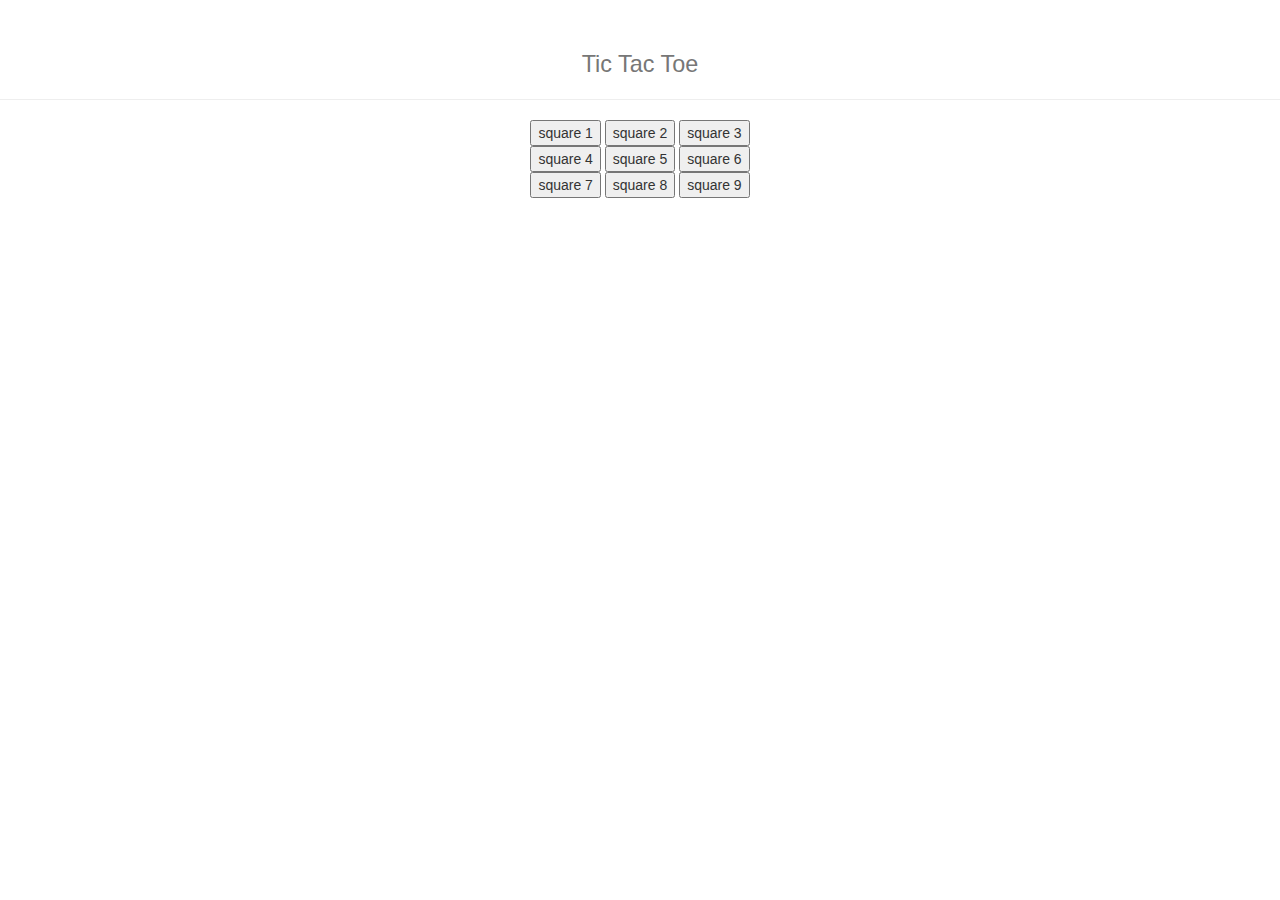
==== tic-tac-toe/index.html @ 3e2dd689 "moved files around" ====
<!DOCTYPE HTML>
<html>

<head>
	<meta charset="utf-8">
    <meta http-equiv="X-UA-Compatible" content="IE=edge">
    <meta name="viewport" content="width=device-width, initial-scale=1">
	<title>TIC TAC TOE Y'ALL</title>
	<script src="https://ajax.googleapis.com/ajax/libs/jquery/1.8.3/jquery.min.js"></script>
	<script type="text/javascript" src="tic_tac_toe.js"></script>
	<link rel="stylesheet" href="css/bootstrap.min.css">
	<link rel="stylesheet" href="css/bootstrap-theme.min.css">
	<link rel="stylesheet" href="css/main.css">

</head>

<header>
      <div class="page-header">
      	<h1><small>Tic Tac Toe</small></h1>
      </div>
</header>

<body>
	<div class="container">
        <div class="row">
        	<div class="col-xl-3"></div>
        	<div class="gameBoxes col-xl-6">
        		<div class="col-xl-2">
					<button class="squares top left" id="1">square 1</button>
					<button class="squares top middle" id="2">square 2</button>
					<button class="squares top right" id="3">square 3</button>
				</div>
				<div class="col-xl-2">
					<button class="squares center left" id="4">square 4</button>
					<button class="squares center middle" id="5">square 5</button>
					<button class="squares center right" id="6">square 6</button>
				</div>
				<div class="col-xl-2">
					<button class="squares bottom left" id="7">square 7</button>
					<button class="squares bottom center" id="8">square 8</button>
					<button class="squares bottom right" id="9">square 9</button>
				</div>
			</div>
			<div class="col-xl-3"></div>
		</div>
	</div>		

</body>
</html>
---- tic-tac-toe/css/main.css ----
h1 {
	text-align: center;
}

.gameBoxes {
	text-align: center;
}
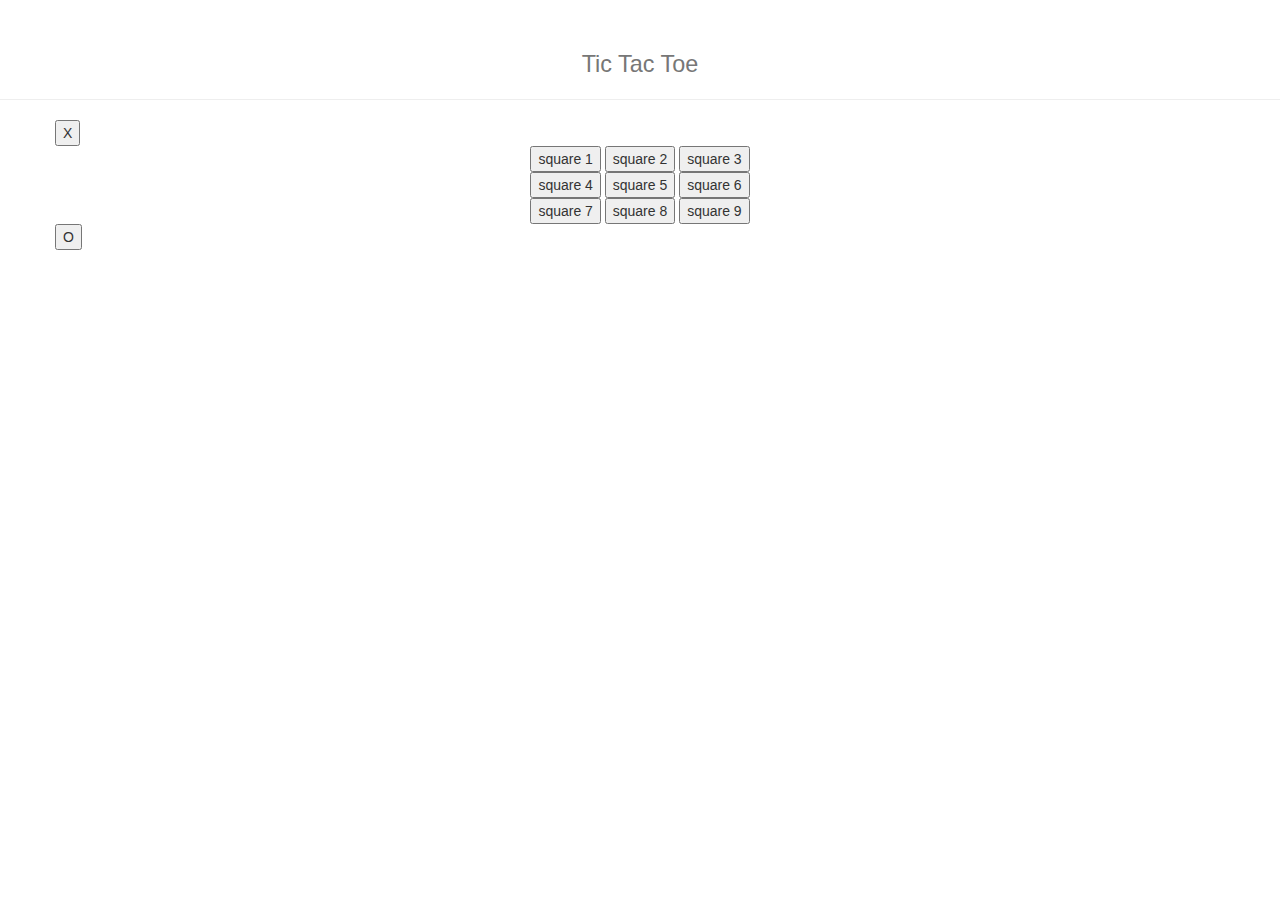
==== commit 413149dd: "added player buttons" ====
--- a/tic-tac-toe/index.html
+++ b/tic-tac-toe/index.html
@@ -23,25 +23,27 @@
 <body>
 	<div class="container">
         <div class="row">
-        	<div class="col-xl-3"></div>
+        	<div class="left col-xl-3"></div>
+        		<button class="player playerX">X</button>
         	<div class="gameBoxes col-xl-6">
         		<div class="col-xl-2">
-					<button class="squares top left" id="1">square 1</button>
-					<button class="squares top middle" id="2">square 2</button>
-					<button class="squares top right" id="3">square 3</button>
+					<button class="squares" id="1">square 1</button>
+					<button class="squares" id="2">square 2</button>
+					<button class="squares" id="3">square 3</button>
 				</div>
 				<div class="col-xl-2">
-					<button class="squares center left" id="4">square 4</button>
-					<button class="squares center middle" id="5">square 5</button>
-					<button class="squares center right" id="6">square 6</button>
+					<button class="squares" id="4">square 4</button>
+					<button class="squares" id="5">square 5</button>
+					<button class="squares" id="6">square 6</button>
 				</div>
 				<div class="col-xl-2">
-					<button class="squares bottom left" id="7">square 7</button>
-					<button class="squares bottom center" id="8">square 8</button>
-					<button class="squares bottom right" id="9">square 9</button>
+					<button class="squares" id="7">square 7</button>
+					<button class="squares" id="8">square 8</button>
+					<button class="squares" id="9">square 9</button>
 				</div>
 			</div>
-			<div class="col-xl-3"></div>
+			<div class="right col-xl-9"></div>
+				<button class="player playerO">O</button>
 		</div>
 	</div>		
 
--- a/tic-tac-toe/css/main.css
+++ b/tic-tac-toe/css/main.css
@@ -2,6 +2,14 @@
 	text-align: center;
 }
 
+/*.left {
+	text-align: left;
+}
+
+.right {
+	text text-align: right;
+}*/
+
 .gameBoxes {
 	text-align: center;
 }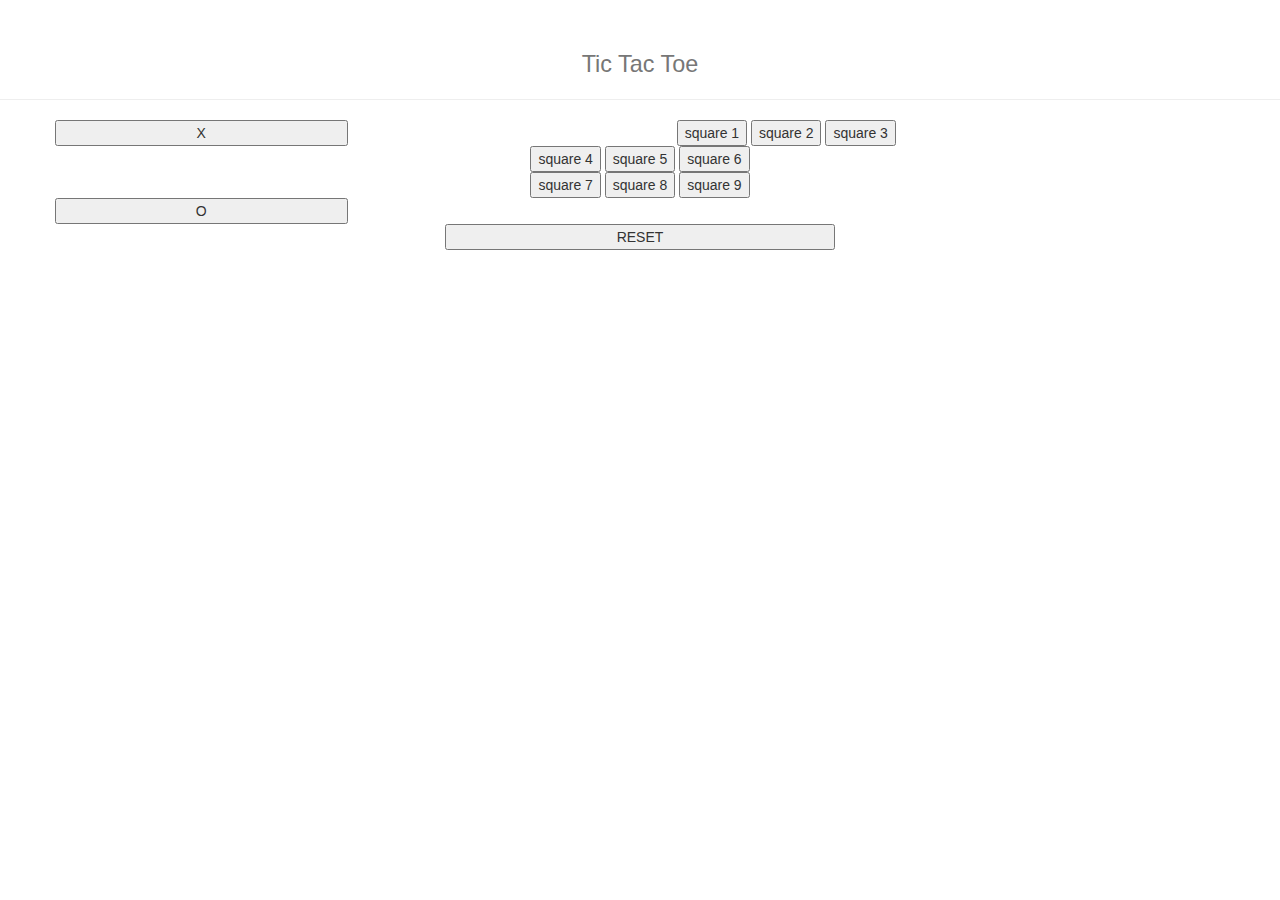
==== commit f400d4b0: "will now choose a winner or declare a tie, made a reset button" ====
--- a/tic-tac-toe/index.html
+++ b/tic-tac-toe/index.html
@@ -23,29 +23,38 @@
 <body>
 	<div class="container">
         <div class="row">
-        	<div class="left col-xl-3"></div>
-        		<button class="player playerX">X</button>
-        	<div class="gameBoxes col-xl-6">
-        		<div class="col-xl-2">
+
+        	<button class="player playerX left col-m-3 col-sm-3 col-xs-3">X</button>
+        	<div class="gameBoxes col-m-6">
+        		<div class="col-m-2">
 					<button class="squares" id="1">square 1</button>
 					<button class="squares" id="2">square 2</button>
 					<button class="squares" id="3">square 3</button>
 				</div>
-				<div class="col-xl-2">
+				<div class="col-m-2">
 					<button class="squares" id="4">square 4</button>
 					<button class="squares" id="5">square 5</button>
 					<button class="squares" id="6">square 6</button>
 				</div>
-				<div class="col-xl-2">
+				<div class="col-m-2">
 					<button class="squares" id="7">square 7</button>
 					<button class="squares" id="8">square 8</button>
 					<button class="squares" id="9">square 9</button>
 				</div>
 			</div>
-			<div class="right col-xl-9"></div>
-				<button class="player playerO">O</button>
+			<button class="player playerO right col-m-3 col-sm-3 col-xs-3">O</button>	
+		</div>	
+		
+		<div class="row">
+			<div class="col-m-4 col-sm-4 col-xs-4"></div>
+			<button class="col-m-4 col-sm-4 col-xs-4">RESET
+			<!-- <button class="reset">RESET</button> -->
+			</button>
+			<div class="col-m-4 col-sm-4 col-xs-4"></div>
 		</div>
-	</div>		
+	
+	</div>	
+</body>
 
-</body>
+
 </html>--- a/tic-tac-toe/css/main.css
+++ b/tic-tac-toe/css/main.css
@@ -2,14 +2,7 @@
 	text-align: center;
 }
 
-/*.left {
-	text-align: left;
+.gameBoxes {
+	text-align: center;
 }
 
-.right {
-	text text-align: right;
-}*/
-
-.gameBoxes {
-	text-align: center;
-}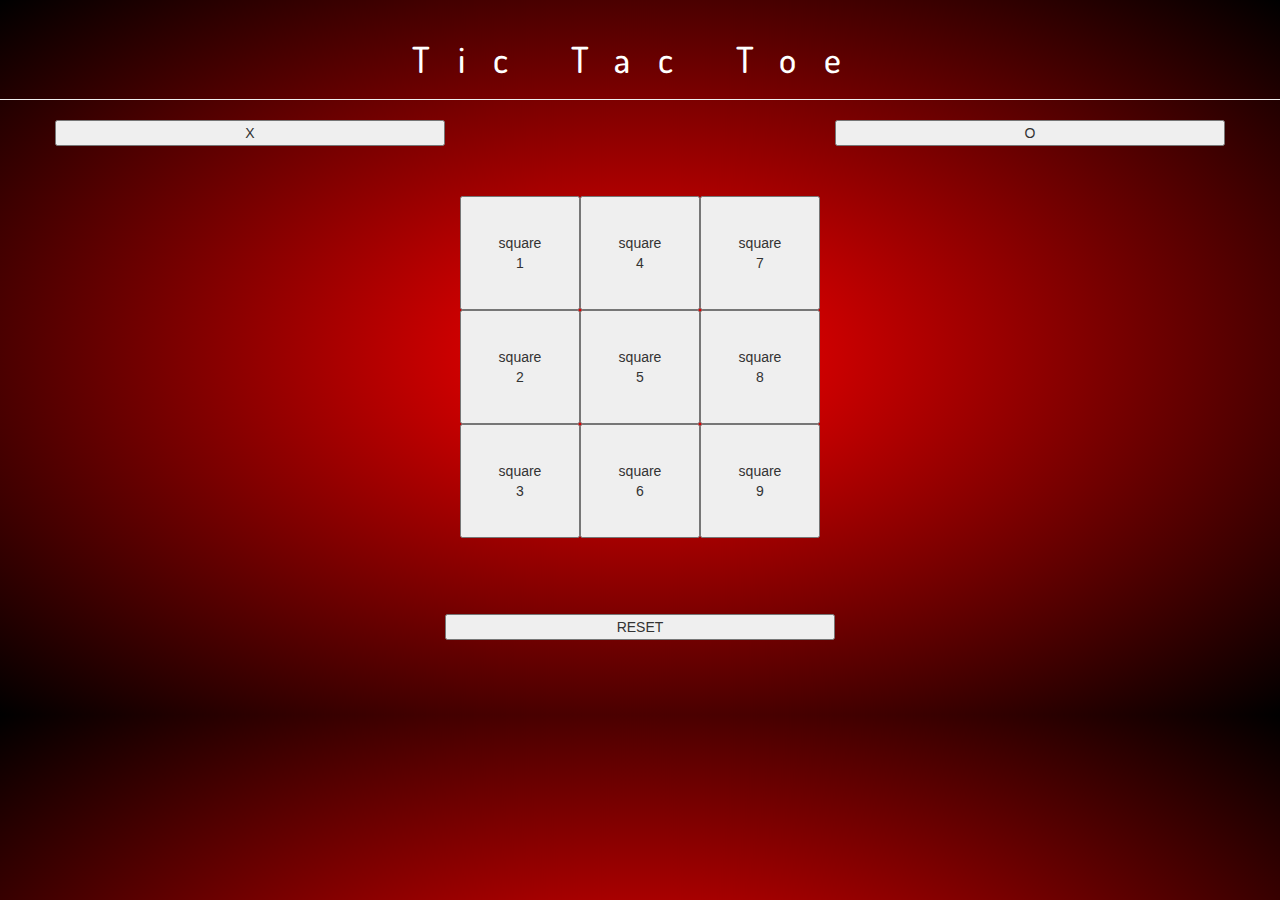
==== commit 2335dcf4: "added background color, changed header font, layout looks more even" ====
--- a/tic-tac-toe/index.html
+++ b/tic-tac-toe/index.html
@@ -16,41 +16,48 @@
 
 <header>
       <div class="page-header">
-      	<h1><small>Tic Tac Toe</small></h1>
+      	<h1><large>Tic Tac Toe</large></h1>
       </div>
 </header>
 
 <body>
 	<div class="container">
+
+        <!-- ##### PLAYER BUTTONS ##### -->
         <div class="row">
+        	<button class="player playerX col-md-4 col-sm-4 col-xs-4">X</button>
+        	<div class="col-md-4 col-sm-4 col-xs-4"></div>
+        	<button class="player playerO col-md-4 col-sm-4 col-xs-4">O</button>	
+        </div>
 
-        	<button class="player playerX left col-m-3 col-sm-3 col-xs-3">X</button>
-        	<div class="gameBoxes col-m-6">
-        		<div class="col-m-2">
+        <!-- ##### GAME BOARD ##### -->
+        <div class="gameBoard row">
+        	<div class="col-md-4 col-sm-4 col-xs-4"></div>
+        	<div class="gameBoxes col-md-4 col-sm-4 col-xs-4">
+        		<div class="boxes col-md-4 col-sm-4 col-xs-4">
 					<button class="squares" id="1">square 1</button>
 					<button class="squares" id="2">square 2</button>
 					<button class="squares" id="3">square 3</button>
 				</div>
-				<div class="col-m-2">
+				<div class="boxes col-md-4 col-sm-4 col-xs-4">
 					<button class="squares" id="4">square 4</button>
 					<button class="squares" id="5">square 5</button>
 					<button class="squares" id="6">square 6</button>
 				</div>
-				<div class="col-m-2">
+				<div class="boxes col-md-4 col-sm-4 col-xs-4">
 					<button class="squares" id="7">square 7</button>
 					<button class="squares" id="8">square 8</button>
 					<button class="squares" id="9">square 9</button>
 				</div>
+			<div class="col-md-4 col-sm-4 col-xs-4"></div>
 			</div>
-			<button class="player playerO right col-m-3 col-sm-3 col-xs-3">O</button>	
-		</div>	
-		
-		<div class="row">
-			<div class="col-m-4 col-sm-4 col-xs-4"></div>
-			<button class="col-m-4 col-sm-4 col-xs-4">RESET
-			<!-- <button class="reset">RESET</button> -->
-			</button>
-			<div class="col-m-4 col-sm-4 col-xs-4"></div>
+		</div>
+				
+		<!-- ##### RESET BUTTON ##### -->
+		<div class="resetSection row">
+			<div class="col-md-4 col-sm-4 col-xs-4"></div>
+			<button class="reset col-md-4 col-sm-4 col-xs-4">RESET</button>
+			<div class="col-md-4 col-sm-4 col-xs-4"></div>
 		</div>
 	
 	</div>	
--- a/tic-tac-toe/css/main.css
+++ b/tic-tac-toe/css/main.css
@@ -1,8 +1,31 @@
-h1 {
+@import url(http://fonts.googleapis.com/css?family=Dosis);
+
+.page-header {
 	text-align: center;
+	font-family: 'Dosis', sans-serif;
+	color: white;
+	letter-spacing: 2em;
 }
 
-.gameBoxes {
-	text-align: center;
+body {
+	background: radial-gradient(red, black);
 }
 
+.gameBoard {
+	margin-top: 50px;
+}
+
+.squares {
+	padding: 2.5em 2.5em;
+	/*padding: 35px 35px;*/
+}
+
+.boxes {
+	text-align: center;
+	padding: 0px 0px;
+}
+
+.resetSection {
+	margin-top: 75px;
+	margin-bottom: 75px;
+}
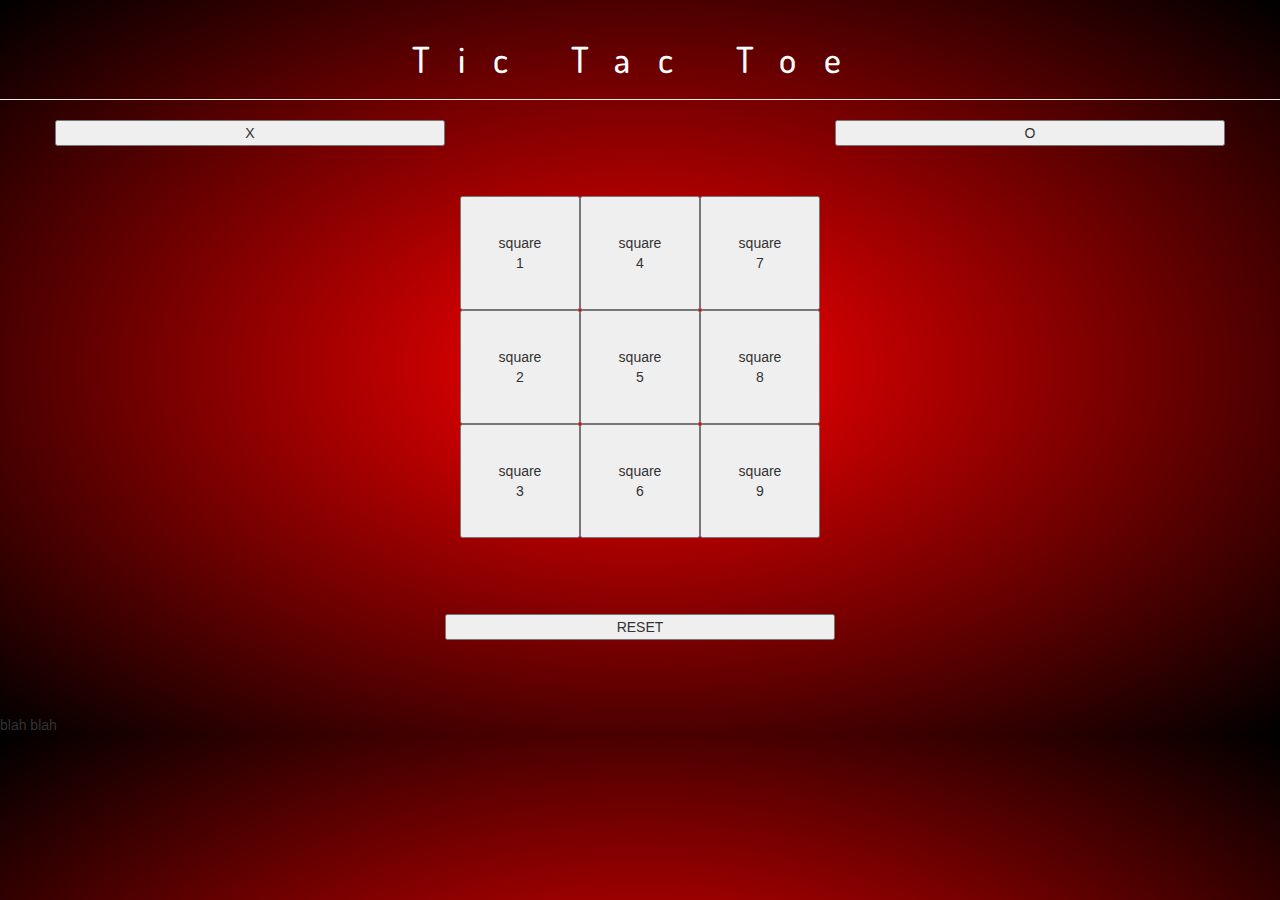
==== commit dfea6158: "blah" ====
--- a/tic-tac-toe/index.html
+++ b/tic-tac-toe/index.html
@@ -63,5 +63,6 @@
 	</div>	
 </body>
 
+blah blah
 
 </html>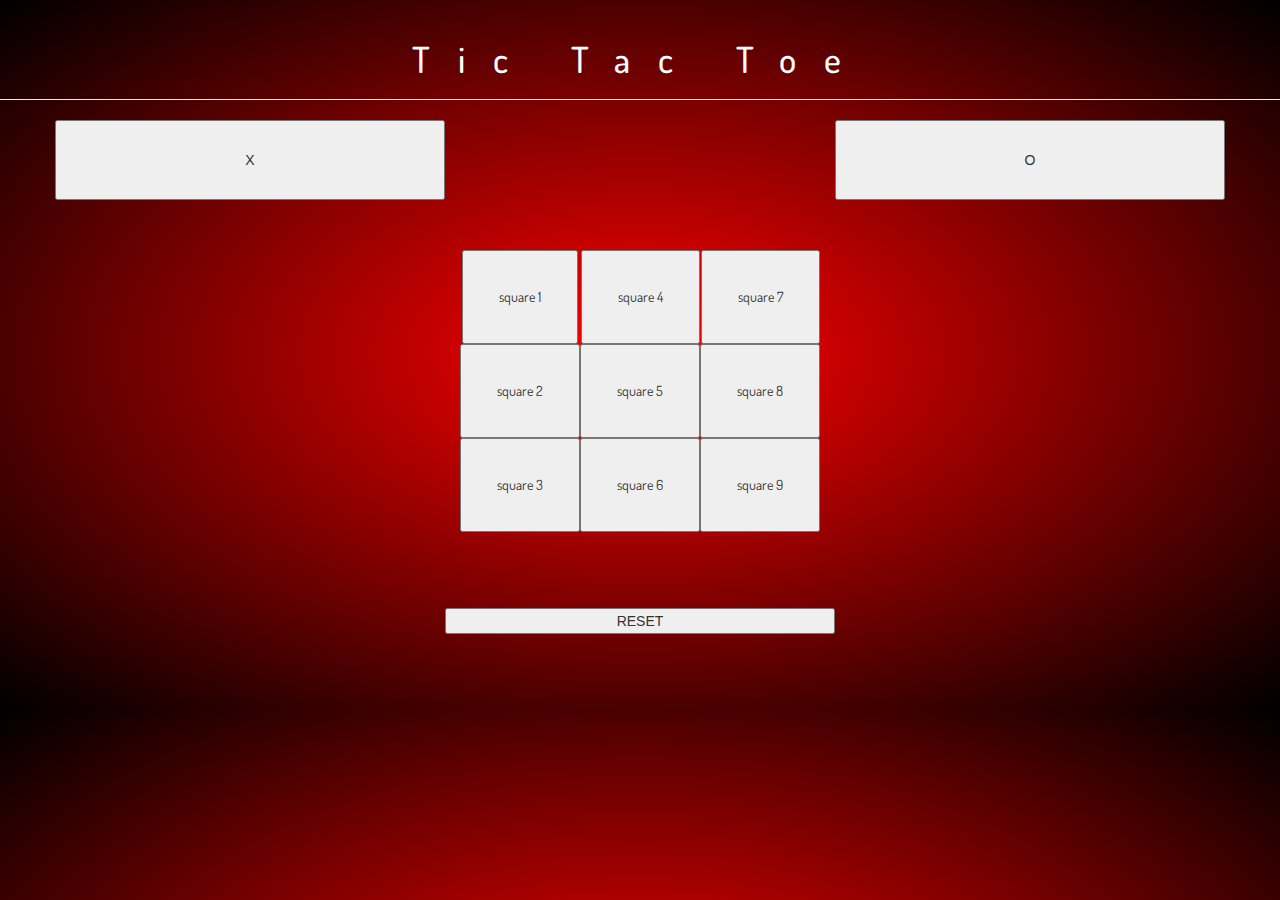
==== commit a6dd9fd8: "changed the font of the gameboard" ====
--- a/tic-tac-toe/index.html
+++ b/tic-tac-toe/index.html
@@ -25,9 +25,9 @@
 
         <!-- ##### PLAYER BUTTONS ##### -->
         <div class="row">
-        	<button class="player playerX col-md-4 col-sm-4 col-xs-4">X</button>
+	        <button class="player playerX col-md-4 col-sm-4 col-xs-4">X</button>
         	<div class="col-md-4 col-sm-4 col-xs-4"></div>
-        	<button class="player playerO col-md-4 col-sm-4 col-xs-4">O</button>	
+	        <button class="player playerO col-md-4 col-sm-4 col-xs-4">O</button>
         </div>
 
         <!-- ##### GAME BOARD ##### -->
@@ -63,6 +63,4 @@
 	</div>	
 </body>
 
-blah blah
-
 </html>--- a/tic-tac-toe/css/main.css
+++ b/tic-tac-toe/css/main.css
@@ -11,13 +11,22 @@
 	background: radial-gradient(red, black);
 }
 
+.player {
+	padding: 2em 2em;
+}
+
+.playerX {
+	background-image: (tic-tac-toe/images/x_image.png) !important;
+}
+
 .gameBoard {
 	margin-top: 50px;
 }
 
 .squares {
 	padding: 2.5em 2.5em;
-	/*padding: 35px 35px;*/
+	font-family: 'Dosis', sans-serif;
+
 }
 
 .boxes {
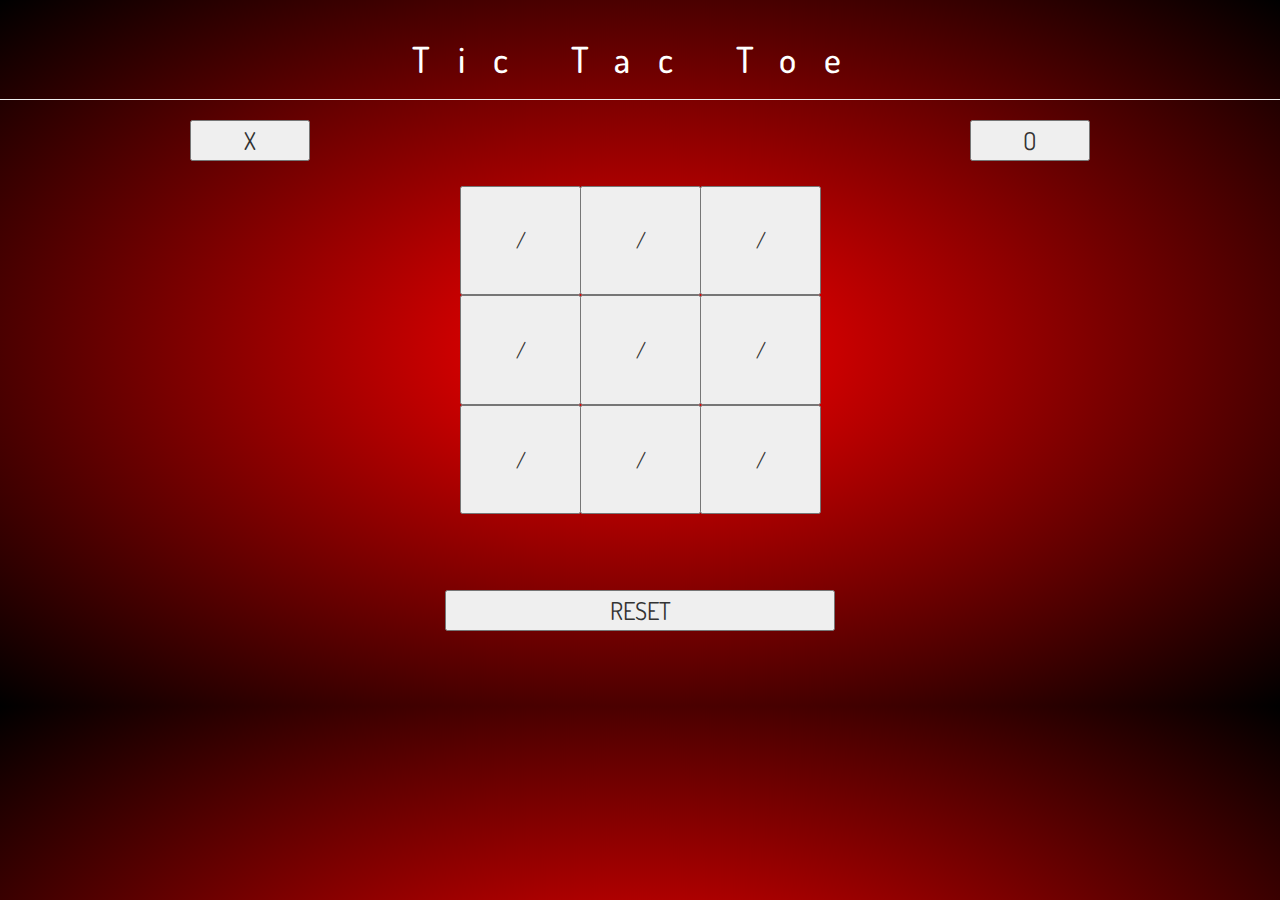
==== commit 8f2078ac: "button now stay the same size when clicked on" ====
--- a/tic-tac-toe/index.html
+++ b/tic-tac-toe/index.html
@@ -25,9 +25,17 @@
 
         <!-- ##### PLAYER BUTTONS ##### -->
         <div class="row">
-	        <button class="player playerX col-md-4 col-sm-4 col-xs-4">X</button>
+        	<div class="col-md-4 col-sm-4 col-xs-4">
+        		<div class="col-md-4 col-sm-4 col-xs-4"></div>
+        		<button class="player playerX col-md-4 col-sm-4 col-xs-4">X</button>
+        		<div class="col-md-4 col-sm-4 col-xs-4"></div>
+        	</div>
         	<div class="col-md-4 col-sm-4 col-xs-4"></div>
-	        <button class="player playerO col-md-4 col-sm-4 col-xs-4">O</button>
+	       	<div class="col-md-4 col-sm-4 col-xs-4">
+        		<div class="col-md-4 col-sm-4 col-xs-4"></div>
+        		<button class="player playerO col-md-4 col-sm-4 col-xs-4">O</button>
+        		<div class="col-md-4 col-sm-4 col-xs-4"></div>
+        	</div>
         </div>
 
         <!-- ##### GAME BOARD ##### -->
@@ -35,19 +43,19 @@
         	<div class="col-md-4 col-sm-4 col-xs-4"></div>
         	<div class="gameBoxes col-md-4 col-sm-4 col-xs-4">
         		<div class="boxes col-md-4 col-sm-4 col-xs-4">
-					<button class="squares" id="1">square 1</button>
-					<button class="squares" id="2">square 2</button>
-					<button class="squares" id="3">square 3</button>
+					<button class="squares" id="1">/</button>
+					<button class="squares" id="2">/</button>
+					<button class="squares" id="3">/</button>
 				</div>
 				<div class="boxes col-md-4 col-sm-4 col-xs-4">
-					<button class="squares" id="4">square 4</button>
-					<button class="squares" id="5">square 5</button>
-					<button class="squares" id="6">square 6</button>
+					<button class="squares" id="4">/</button>
+					<button class="squares" id="5">/</button>
+					<button class="squares" id="6">/</button>
 				</div>
 				<div class="boxes col-md-4 col-sm-4 col-xs-4">
-					<button class="squares" id="7">square 7</button>
-					<button class="squares" id="8">square 8</button>
-					<button class="squares" id="9">square 9</button>
+					<button class="squares" id="7">/</button>
+					<button class="squares" id="8">/</button>
+					<button class="squares" id="9">/</button>
 				</div>
 			<div class="col-md-4 col-sm-4 col-xs-4"></div>
 			</div>
--- a/tic-tac-toe/css/main.css
+++ b/tic-tac-toe/css/main.css
@@ -2,31 +2,30 @@
 
 .page-header {
 	text-align: center;
-	font-family: 'Dosis', sans-serif;
 	color: white;
 	letter-spacing: 2em;
 }
 
 body {
 	background: radial-gradient(red, black);
+	font-family: 'Dosis', sans-serif;
 }
 
 .player {
-	padding: 2em 2em;
+	font-size: 1.75em;
 }
 
-.playerX {
+/*.playerX {
 	background-image: (tic-tac-toe/images/x_image.png) !important;
-}
+}*/
 
 .gameBoard {
-	margin-top: 50px;
+	margin-top: 25px;
 }
 
 .squares {
-	padding: 2.5em 2.5em;
-	font-family: 'Dosis', sans-serif;
-
+	padding: 1.8em 2.55em;
+	font-size: 1.5em;
 }
 
 .boxes {
@@ -37,4 +36,6 @@
 .resetSection {
 	margin-top: 75px;
 	margin-bottom: 75px;
+	font-family: 'Dosis', sans-serif;
+	font-size: 1.75em;
 }
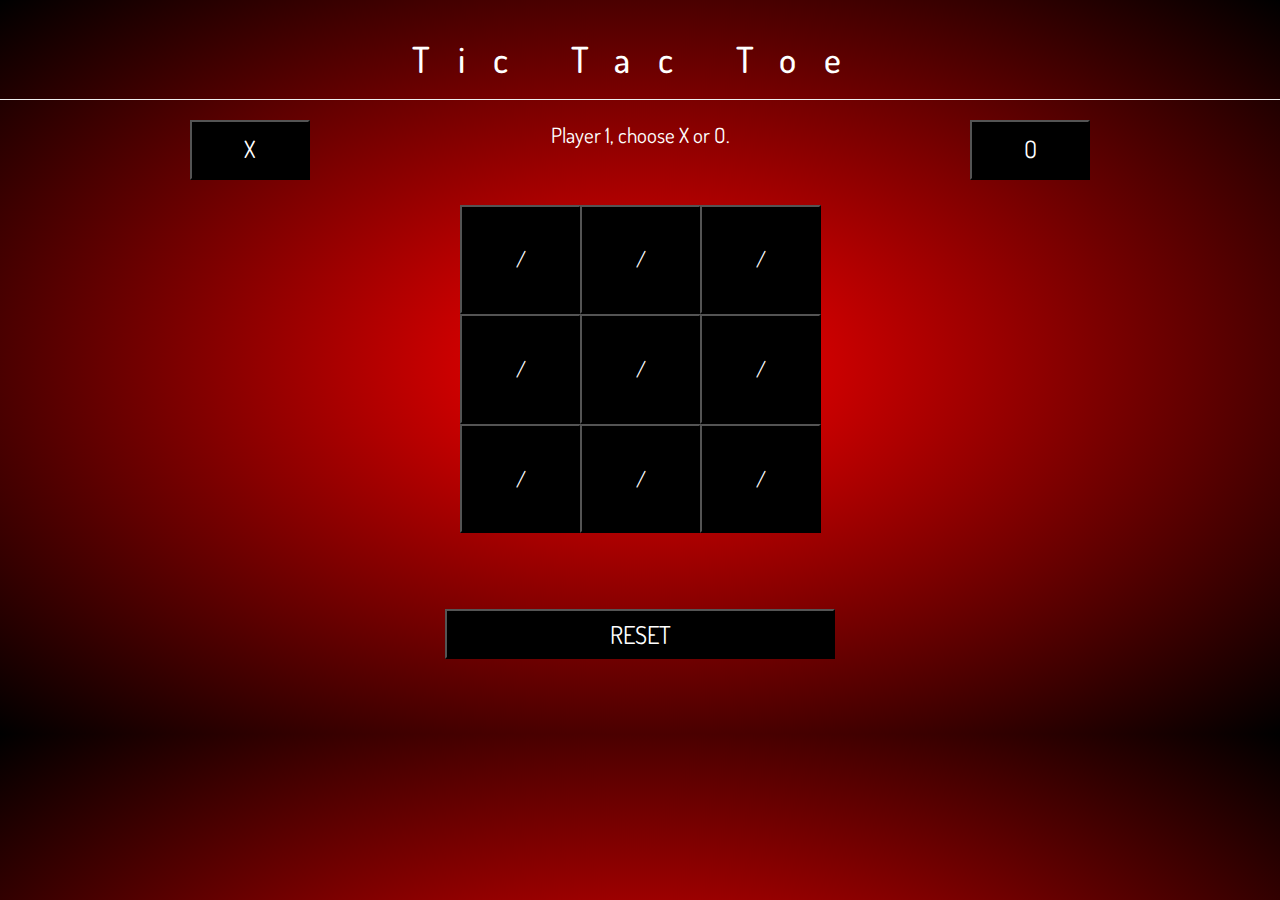
==== commit f6311fce: "finalized all changes" ====
--- a/tic-tac-toe/index.html
+++ b/tic-tac-toe/index.html
@@ -8,6 +8,7 @@
 	<title>TIC TAC TOE Y'ALL</title>
 	<script src="https://ajax.googleapis.com/ajax/libs/jquery/1.8.3/jquery.min.js"></script>
 	<script type="text/javascript" src="tic_tac_toe.js"></script>
+	<link href='https://fonts.googleapis.com/css?family=Dosis' rel='stylesheet' type='text/css'>
 	<link rel="stylesheet" href="css/bootstrap.min.css">
 	<link rel="stylesheet" href="css/bootstrap-theme.min.css">
 	<link rel="stylesheet" href="css/main.css">
@@ -30,7 +31,7 @@
         		<button class="player playerX col-md-4 col-sm-4 col-xs-4">X</button>
         		<div class="col-md-4 col-sm-4 col-xs-4"></div>
         	</div>
-        	<div class="col-md-4 col-sm-4 col-xs-4"></div>
+        	<div class="welcome col-md-4 col-sm-4 col-xs-4">Player 1, choose X or O.</div>
 	       	<div class="col-md-4 col-sm-4 col-xs-4">
         		<div class="col-md-4 col-sm-4 col-xs-4"></div>
         		<button class="player playerO col-md-4 col-sm-4 col-xs-4">O</button>
--- a/tic-tac-toe/css/main.css
+++ b/tic-tac-toe/css/main.css
@@ -11,13 +11,28 @@
 	font-family: 'Dosis', sans-serif;
 }
 
-.player {
-	font-size: 1.75em;
+.welcome {
+	color: white;
+	text-align: center;
+	font-size: 1.5em;
 }
 
-/*.playerX {
-	background-image: (tic-tac-toe/images/x_image.png) !important;
-}*/
+.player {
+	font-size: 1.7em;
+	height: 60px;
+	background-color: black;
+	color: white;
+}
+
+.playerX:hover {
+	background-color: #999999;
+	color: black;	
+}
+
+.playerO:hover {
+	background-color: #999999;
+	color: black;	
+}
 
 .gameBoard {
 	margin-top: 25px;
@@ -26,6 +41,8 @@
 .squares {
 	padding: 1.8em 2.55em;
 	font-size: 1.5em;
+	background-color: black;
+	color: white;
 }
 
 .boxes {
@@ -39,3 +56,19 @@
 	font-family: 'Dosis', sans-serif;
 	font-size: 1.75em;
 }
+
+.reset {
+	height: 50px;
+	background-color: black;
+	color: white;
+}
+
+.reset:hover {
+	background-color: #999999;
+	color: white;
+}
+
+/*@media (max-width: 500px) {
+.gameBoard {
+display: none;
+}*/
